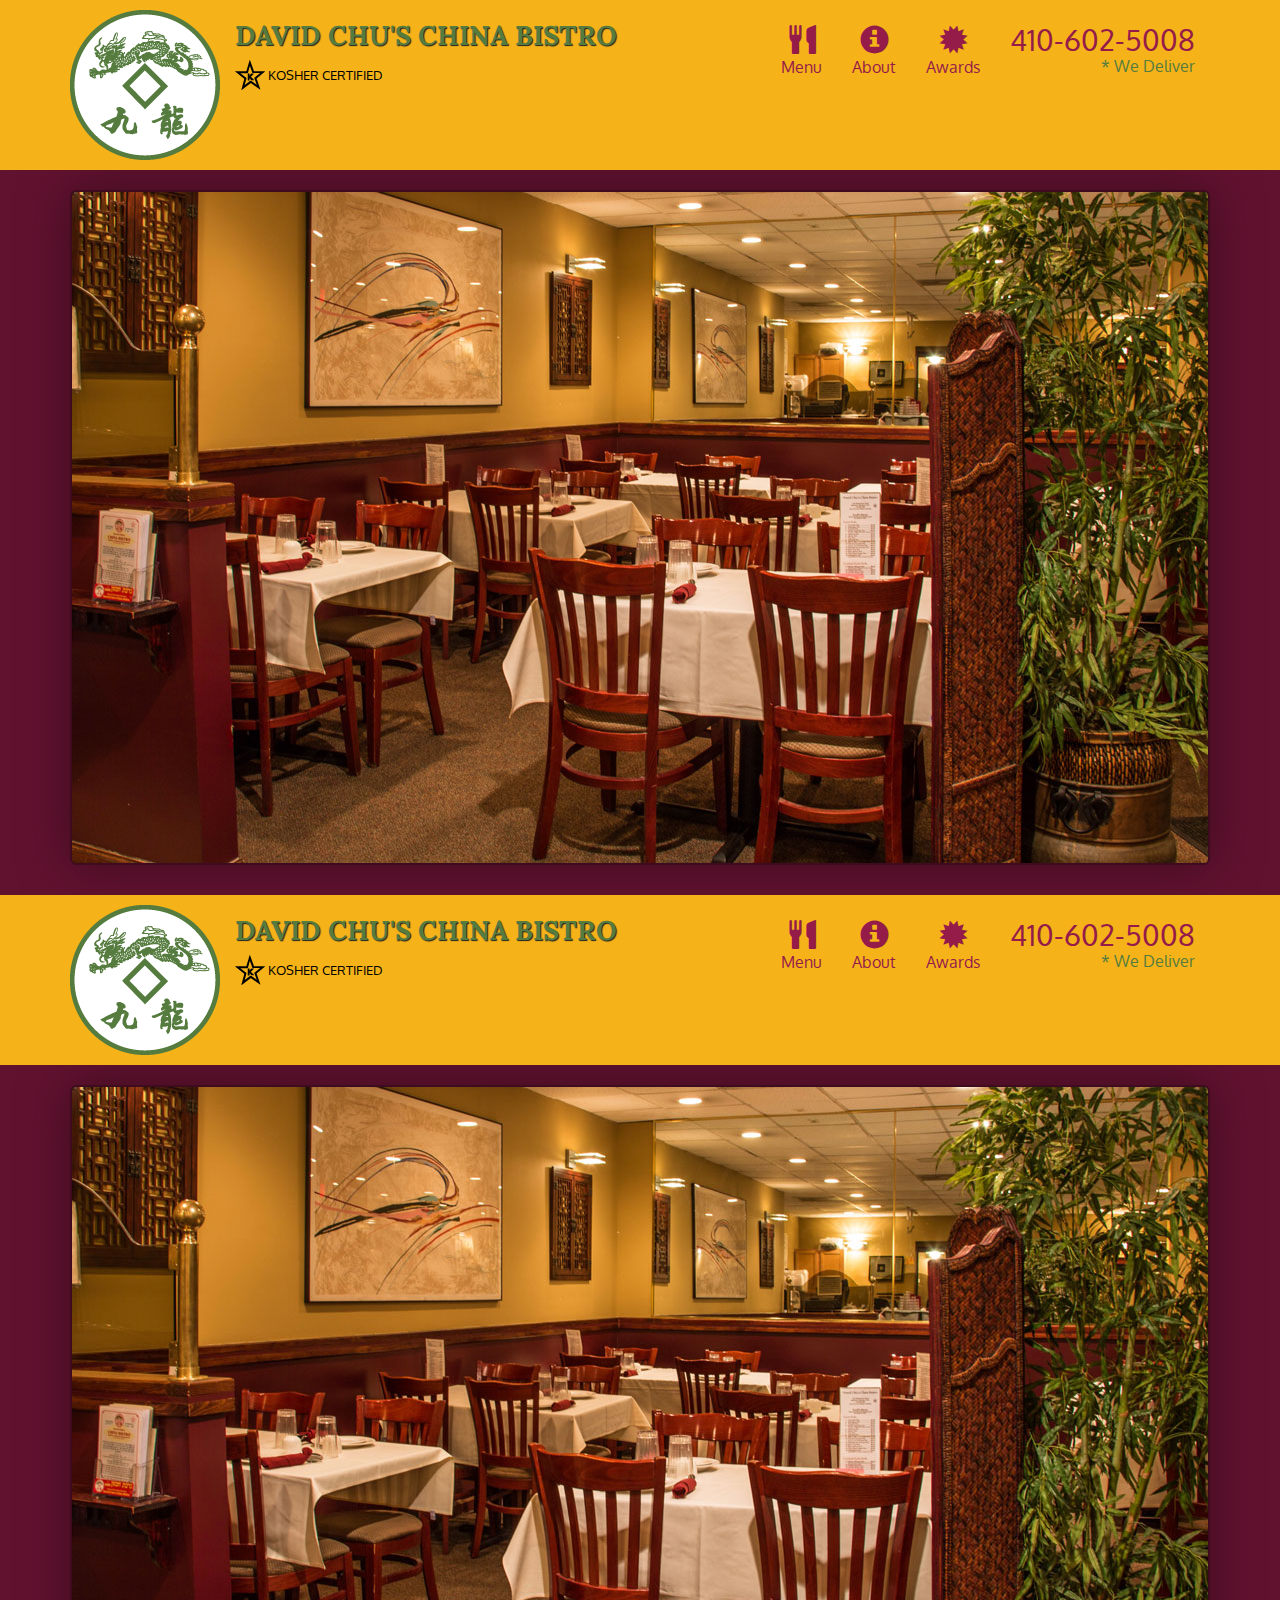
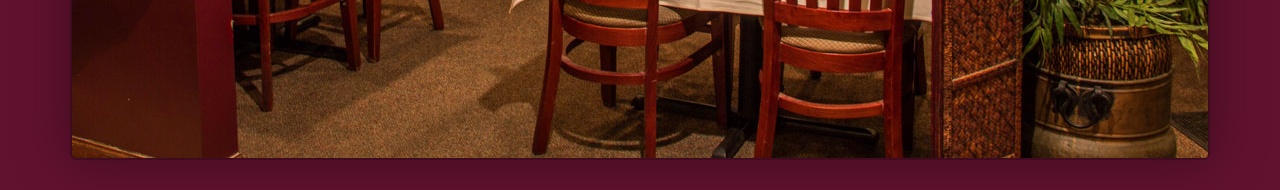
==== site2/index.html @ 95d1d225 "change" ====
<!doctype html>
<html lang="en">
  <head>
    <meta charset="utf-8">
    <meta http-equiv="X-UA-Compatible" content="IE=edge">
    <meta name="viewport" content="width=device-width, initial-scale=1">
    <title>David Chu's China Bistro</title>
    <link rel="stylesheet" href="css/bootstrap.min.css">
    <link rel="stylesheet" href="css/styles.css">
    <link href='https://fonts.googleapis.com/css?family=Oxygen:400,300,700' rel='stylesheet' type='text/css'>
    <link href='https://fonts.googleapis.com/css?family=Lora' rel='stylesheet' type='text/css'>
  </head>
<body>
  <header>
    <nav id="header-nav" class="navbar navbar-default">
      <div class="container">
        <div class="navbar-header">
          <a href="index.html" class="pull-left visible-md visible-lg">
            <div id="logo-img"></div>
          </a>

          <div class="navbar-brand">
            <a href="index.html"><h1>David Chu's China Bistro</h1></a>
            <p>
              <img src="images/star-k-logo.png" alt="Kosher certification">
              <span>Kosher Certified</span>
            </p>
          </div>

          <button type="button" class="navbar-toggle collapsed" data-toggle="collapse" data-target="#collapsable-nav" aria-expanded="false">
            <span class="sr-only">Toggle navigation</span>
            <span class="icon-bar"></span>
            <span class="icon-bar"></span>
            <span class="icon-bar"></span>
          </button>
        </div>

        <div id="collapsable-nav" class="collapse navbar-collapse">
           <ul id="nav-list" class="nav navbar-nav navbar-right">
            <li>
              <a href="menu-categories.html">
                <span class="glyphicon glyphicon-cutlery"></span><br class="hidden-xs"> Menu</a>
            </li>
            <li>
              <a href="#">
                <span class="glyphicon glyphicon-info-sign"></span><br class="hidden-xs"> About</a>
            </li>
            <li>
              <a href="#">
                <span class="glyphicon glyphicon-certificate"></span><br class="hidden-xs"> Awards</a>
            </li>
            <li id="phone" class="hidden-xs">
              <a href="tel:410-602-5008">
                <span>410-602-5008</span></a><div>* We Deliver</div>
            </li>
          </ul><!-- #nav-list -->
        </div><!-- .collapse .navbar-collapse -->
      </div><!-- .container -->
    </nav><!-- #header-nav -->
  </header>

  <div id="call-btn" class="visible-xs">
    <a class="btn" href="tel:410-602-5008">
    <span class="glyphicon glyphicon-earphone"></span>
    410-602-5008
    </a>
  </div>
  <div id="xs-deliver" class="text-center visible-xs">* We Deliver</div>

  <div id="main-content" class="container">
    <div class="jumbotron">
      <img src="images/jumbotron_768.jpg" alt="Picture of restaurant" class="img-responsive visible-xs">
    </div>

  </div>


  <!-- jQuery (Bootstrap JS plugins depend on it) -->
  <script src="js/jquery-2.1.4.min.js"></script>
  <script src="js/bootstrap.min.js"></script>
  <script src="js/script.js"></script>
</body>
</html>
<!doctype html>
<html lang="en">
  <head>
    <meta charset="utf-8">
    <meta http-equiv="X-UA-Compatible" content="IE=edge">
    <meta name="viewport" content="width=device-width, initial-scale=1">
    <title>David Chu's China Bistro</title>
    <link rel="stylesheet" href="css/bootstrap.min.css">
    <link rel="stylesheet" href="css/styles.css">
    <link href='https://fonts.googleapis.com/css?family=Oxygen:400,300,700' rel='stylesheet' type='text/css'>
    <link href='https://fonts.googleapis.com/css?family=Lora' rel='stylesheet' type='text/css'>
  </head>
<body>
  <header>
    <nav id="header-nav" class="navbar navbar-default">
      <div class="container">
        <div class="navbar-header">
          <a href="index.html" class="pull-left visible-md visible-lg">
            <div id="logo-img"></div>
          </a>

          <div class="navbar-brand">
            <a href="index.html"><h1>David Chu's China Bistro</h1></a>
            <p>
              <img src="images/star-k-logo.png" alt="Kosher certification">
              <span>Kosher Certified</span>
            </p>
          </div>

          <button type="button" class="navbar-toggle collapsed" data-toggle="collapse" data-target="#collapsable-nav" aria-expanded="false">
            <span class="sr-only">Toggle navigation</span>
            <span class="icon-bar"></span>
            <span class="icon-bar"></span>
            <span class="icon-bar"></span>
          </button>
        </div>

        <div id="collapsable-nav" class="collapse navbar-collapse">
           <ul id="nav-list" class="nav navbar-nav navbar-right">
            <li>
              <a href="menu-categories.html">
                <span class="glyphicon glyphicon-cutlery"></span><br class="hidden-xs"> Menu</a>
            </li>
            <li>
              <a href="#">
                <span class="glyphicon glyphicon-info-sign"></span><br class="hidden-xs"> About</a>
            </li>
            <li>
              <a href="#">
                <span class="glyphicon glyphicon-certificate"></span><br class="hidden-xs"> Awards</a>
            </li>
            <li id="phone" class="hidden-xs">
              <a href="tel:410-602-5008">
                <span>410-602-5008</span></a><div>* We Deliver</div>
            </li>
          </ul><!-- #nav-list -->
        </div><!-- .collapse .navbar-collapse -->
      </div><!-- .container -->
    </nav><!-- #header-nav -->
  </header>

  <div id="call-btn" class="visible-xs">
    <a class="btn" href="tel:410-602-5008">
    <span class="glyphicon glyphicon-earphone"></span>
    410-602-5008
    </a>
  </div>
  <div id="xs-deliver" class="text-center visible-xs">* We Deliver</div>

  <div id="main-content" class="container">
    <div class="jumbotron">
      <img src="images/jumbotron_768.jpg" alt="Picture of restaurant" class="img-responsive visible-xs">
    </div>

  </div>


  <!-- jQuery (Bootstrap JS plugins depend on it) -->
  <script src="js/jquery-2.1.4.min.js"></script>
  <script src="js/bootstrap.min.js"></script>
  <script src="js/script.js"></script>
</body>
</html>
---- site2/css/styles.css ----
body {
  font-size: 16px;
  color: #fff;
  background-color: #61122f;
  font-family: 'Oxygen', sans-serif;
}

/** HEADER **/
#header-nav {
  background-color: #f6b319;
  border-radius: 0;
  border: 0;
}

#logo-img {
  background: url('../images/restaurant-logo_large.png') no-repeat;
  width: 150px;
  height: 150px;
  margin: 10px 15px 10px 0;
}

.navbar-brand {
  padding-top: 25px;
}

.navbar-brand h1 { /* Restaurant name */
  font-family: 'Lora', serif;
  color: #557c3e;
  font-size: 1.5em;
  text-transform: uppercase;
  font-weight: bold;
  text-shadow: 1px 1px 1px #222;
  margin-top: 0;
  margin-bottom: 0;
  line-height: .75;
}

.navbar-brand a:hover, .navbar-brand a:focus {
  text-decoration: none;
}
.navbar-brand p { /* Kosher cert */
  color: #000;
  text-transform: uppercase;
  font-size: .7em;
  margin-top: 15px;
}
.navbar-brand p span { /* Star-K */
  vertical-align: middle;
}

#nav-list {
  margin-top: 10px;
}
#nav-list a {
  color: #951C49;
  text-align: center;
}
#nav-list a:hover {
  background: #E7E7E7;
}
#nav-list a span {
  font-size: 1.8em;
}

#phone {
  margin-top: 5px;
}
#phone a { /* Phone number */
  text-align: right;
  padding-bottom: 0;
}
#phone div { /* We Deliver */
  color: #557c3e;
  text-align: right;
  padding-right: 15px;
}

.navbar-header button.navbar-toggle, .navbar-header .icon-bar {
  border: 1px solid #61122f;
}
.navbar-header button.navbar-toggle {
  clear: both;
  margin-top: -30px;
}
/* END HEADER */

/* HOME PAGE */
.container .jumbotron {
  box-shadow: 0 0 50px #3F0C1F;
  border: 2px solid #3F0C1F;
}

/* END HOME PAGE */

/********** Large devices only **********/
@media (min-width: 1200px) {
  .container .jumbotron {
    background: url('../images/jumbotron_1200.jpg') no-repeat;
    height: 675px;
  }
}

/********** Medium devices only **********/
@media (min-width: 992px) and (max-width: 1199px) {
  /* Header */
  #logo-img {
    background: url('../images/restaurant-logo_medium.png') no-repeat;
    width: 100px;
    height: 100px;
    margin: 5px 5px 5px 0;
  }
  /* End Header */

  /* Home Page */
  .container .jumbotron {
    background: url('../images/jumbotron_992.jpg') no-repeat;
    height: 558px;
  }
  /* End Home Page */
}

/********** Small devices only **********/
@media (min-width: 768px) and (max-width: 991px) {
  /* Home Page */
  .container .jumbotron {
    background: url('../images/jumbotron_768.jpg') no-repeat;
    height: 432px;
  }
  /* End Home Page */

}

/********** Extra small devices only **********/
@media (max-width: 767px) {
  /* Header */
  .navbar-brand {
    padding-top: 10px;
    height: 80px;
  }
  .navbar-brand h1 { /* Restaurant name */
    padding-top: 10px;
    font-size: 5vw; /* 1vw = 1% of viewport width */
  }
  .navbar-brand p { /* Kosher cert */
    font-size: .6em;
    margin-top: 12px;
  }
  .navbar-brand p img { /* Star-K */
    height: 20px;
  }

  #collapsable-nav a { /* Collapsed nav menu text */
    font-size: 1.2em;
  }
  #collapsable-nav a span { /* Collapsed nav menu glyph */
    font-size: 1em;
    margin-right: 5px;
  }

  #call-btn > a {
    font-size: 1.5em;
    display: block;
    margin: 0 20px;
    padding: 10px;
    border: 2px solid #fff;
    background-color: #f6b319;
    color: #951c49;
  }
  #xs-deliver {
    margin-top: 5px;
    font-size: .7em;
    letter-spacing: .1em;
    text-transform: uppercase;
  }
  /* End Header */

  /* Home Page */
  .container .jumbotron {
    margin-top: 30px;
    padding: 0;
  }

}
---- site2/css/styles.css ----
body {
  font-size: 16px;
  color: #fff;
  background-color: #61122f;
  font-family: 'Oxygen', sans-serif;
}

/** HEADER **/
#header-nav {
  background-color: #f6b319;
  border-radius: 0;
  border: 0;
}

#logo-img {
  background: url('../images/restaurant-logo_large.png') no-repeat;
  width: 150px;
  height: 150px;
  margin: 10px 15px 10px 0;
}

.navbar-brand {
  padding-top: 25px;
}

.navbar-brand h1 { /* Restaurant name */
  font-family: 'Lora', serif;
  color: #557c3e;
  font-size: 1.5em;
  text-transform: uppercase;
  font-weight: bold;
  text-shadow: 1px 1px 1px #222;
  margin-top: 0;
  margin-bottom: 0;
  line-height: .75;
}

.navbar-brand a:hover, .navbar-brand a:focus {
  text-decoration: none;
}
.navbar-brand p { /* Kosher cert */
  color: #000;
  text-transform: uppercase;
  font-size: .7em;
  margin-top: 15px;
}
.navbar-brand p span { /* Star-K */
  vertical-align: middle;
}

#nav-list {
  margin-top: 10px;
}
#nav-list a {
  color: #951C49;
  text-align: center;
}
#nav-list a:hover {
  background: #E7E7E7;
}
#nav-list a span {
  font-size: 1.8em;
}

#phone {
  margin-top: 5px;
}
#phone a { /* Phone number */
  text-align: right;
  padding-bottom: 0;
}
#phone div { /* We Deliver */
  color: #557c3e;
  text-align: right;
  padding-right: 15px;
}

.navbar-header button.navbar-toggle, .navbar-header .icon-bar {
  border: 1px solid #61122f;
}
.navbar-header button.navbar-toggle {
  clear: both;
  margin-top: -30px;
}
/* END HEADER */

/* HOME PAGE */
.container .jumbotron {
  box-shadow: 0 0 50px #3F0C1F;
  border: 2px solid #3F0C1F;
}

/* END HOME PAGE */

/********** Large devices only **********/
@media (min-width: 1200px) {
  .container .jumbotron {
    background: url('../images/jumbotron_1200.jpg') no-repeat;
    height: 675px;
  }
}

/********** Medium devices only **********/
@media (min-width: 992px) and (max-width: 1199px) {
  /* Header */
  #logo-img {
    background: url('../images/restaurant-logo_medium.png') no-repeat;
    width: 100px;
    height: 100px;
    margin: 5px 5px 5px 0;
  }
  /* End Header */

  /* Home Page */
  .container .jumbotron {
    background: url('../images/jumbotron_992.jpg') no-repeat;
    height: 558px;
  }
  /* End Home Page */
}

/********** Small devices only **********/
@media (min-width: 768px) and (max-width: 991px) {
  /* Home Page */
  .container .jumbotron {
    background: url('../images/jumbotron_768.jpg') no-repeat;
    height: 432px;
  }
  /* End Home Page */

}

/********** Extra small devices only **********/
@media (max-width: 767px) {
  /* Header */
  .navbar-brand {
    padding-top: 10px;
    height: 80px;
  }
  .navbar-brand h1 { /* Restaurant name */
    padding-top: 10px;
    font-size: 5vw; /* 1vw = 1% of viewport width */
  }
  .navbar-brand p { /* Kosher cert */
    font-size: .6em;
    margin-top: 12px;
  }
  .navbar-brand p img { /* Star-K */
    height: 20px;
  }

  #collapsable-nav a { /* Collapsed nav menu text */
    font-size: 1.2em;
  }
  #collapsable-nav a span { /* Collapsed nav menu glyph */
    font-size: 1em;
    margin-right: 5px;
  }

  #call-btn > a {
    font-size: 1.5em;
    display: block;
    margin: 0 20px;
    padding: 10px;
    border: 2px solid #fff;
    background-color: #f6b319;
    color: #951c49;
  }
  #xs-deliver {
    margin-top: 5px;
    font-size: .7em;
    letter-spacing: .1em;
    text-transform: uppercase;
  }
  /* End Header */

  /* Home Page */
  .container .jumbotron {
    margin-top: 30px;
    padding: 0;
  }

}
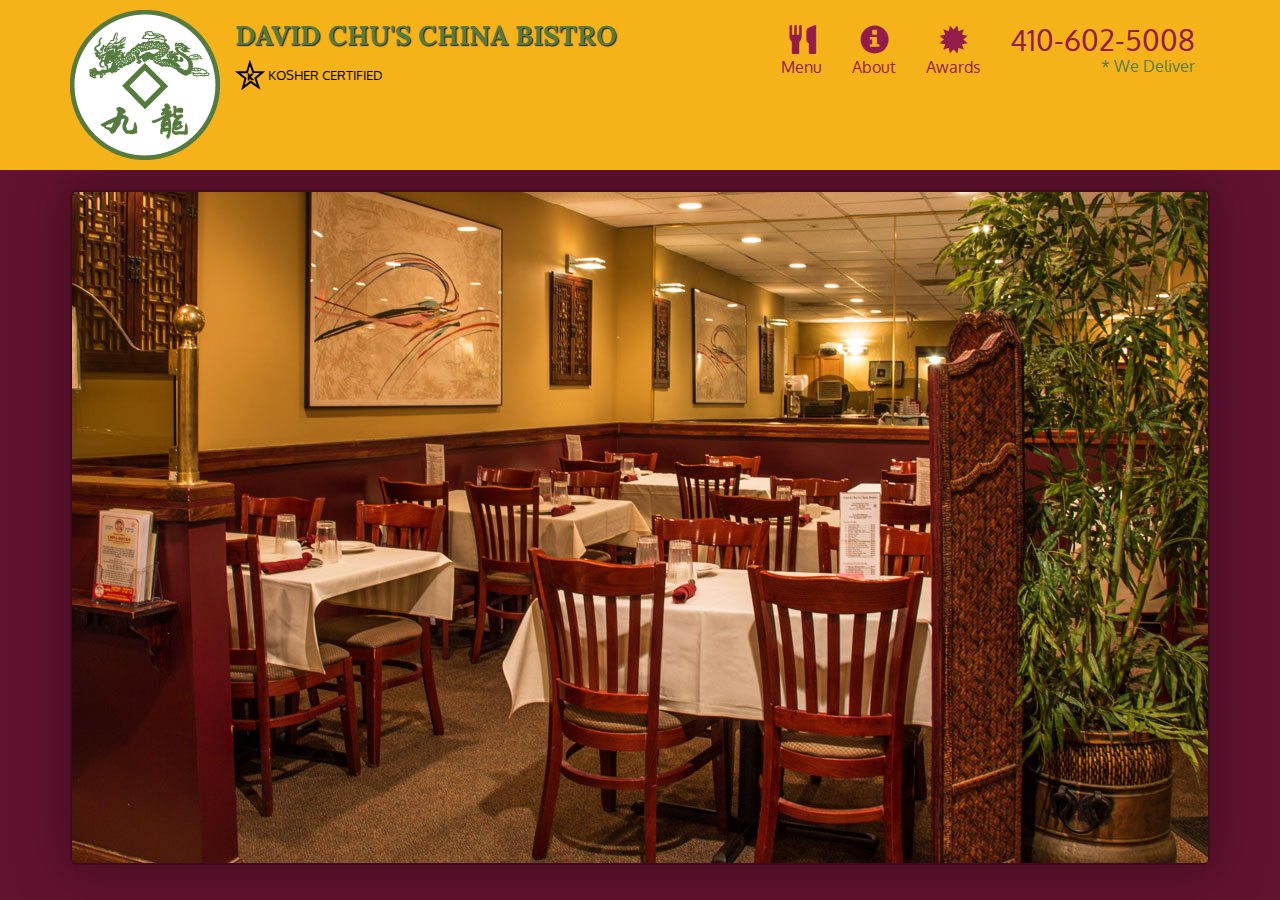
==== commit 3f0fff48: "changes" ====
--- a/site2/index.html
+++ b/site2/index.html
@@ -81,86 +81,3 @@
   <script src="js/script.js"></script>
 </body>
 </html>
-<!doctype html>
-<html lang="en">
-  <head>
-    <meta charset="utf-8">
-    <meta http-equiv="X-UA-Compatible" content="IE=edge">
-    <meta name="viewport" content="width=device-width, initial-scale=1">
-    <title>David Chu's China Bistro</title>
-    <link rel="stylesheet" href="css/bootstrap.min.css">
-    <link rel="stylesheet" href="css/styles.css">
-    <link href='https://fonts.googleapis.com/css?family=Oxygen:400,300,700' rel='stylesheet' type='text/css'>
-    <link href='https://fonts.googleapis.com/css?family=Lora' rel='stylesheet' type='text/css'>
-  </head>
-<body>
-  <header>
-    <nav id="header-nav" class="navbar navbar-default">
-      <div class="container">
-        <div class="navbar-header">
-          <a href="index.html" class="pull-left visible-md visible-lg">
-            <div id="logo-img"></div>
-          </a>
-
-          <div class="navbar-brand">
-            <a href="index.html"><h1>David Chu's China Bistro</h1></a>
-            <p>
-              <img src="images/star-k-logo.png" alt="Kosher certification">
-              <span>Kosher Certified</span>
-            </p>
-          </div>
-
-          <button type="button" class="navbar-toggle collapsed" data-toggle="collapse" data-target="#collapsable-nav" aria-expanded="false">
-            <span class="sr-only">Toggle navigation</span>
-            <span class="icon-bar"></span>
-            <span class="icon-bar"></span>
-            <span class="icon-bar"></span>
-          </button>
-        </div>
-
-        <div id="collapsable-nav" class="collapse navbar-collapse">
-           <ul id="nav-list" class="nav navbar-nav navbar-right">
-            <li>
-              <a href="menu-categories.html">
-                <span class="glyphicon glyphicon-cutlery"></span><br class="hidden-xs"> Menu</a>
-            </li>
-            <li>
-              <a href="#">
-                <span class="glyphicon glyphicon-info-sign"></span><br class="hidden-xs"> About</a>
-            </li>
-            <li>
-              <a href="#">
-                <span class="glyphicon glyphicon-certificate"></span><br class="hidden-xs"> Awards</a>
-            </li>
-            <li id="phone" class="hidden-xs">
-              <a href="tel:410-602-5008">
-                <span>410-602-5008</span></a><div>* We Deliver</div>
-            </li>
-          </ul><!-- #nav-list -->
-        </div><!-- .collapse .navbar-collapse -->
-      </div><!-- .container -->
-    </nav><!-- #header-nav -->
-  </header>
-
-  <div id="call-btn" class="visible-xs">
-    <a class="btn" href="tel:410-602-5008">
-    <span class="glyphicon glyphicon-earphone"></span>
-    410-602-5008
-    </a>
-  </div>
-  <div id="xs-deliver" class="text-center visible-xs">* We Deliver</div>
-
-  <div id="main-content" class="container">
-    <div class="jumbotron">
-      <img src="images/jumbotron_768.jpg" alt="Picture of restaurant" class="img-responsive visible-xs">
-    </div>
-
-  </div>
-
-
-  <!-- jQuery (Bootstrap JS plugins depend on it) -->
-  <script src="js/jquery-2.1.4.min.js"></script>
-  <script src="js/bootstrap.min.js"></script>
-  <script src="js/script.js"></script>
-</body>
-</html>
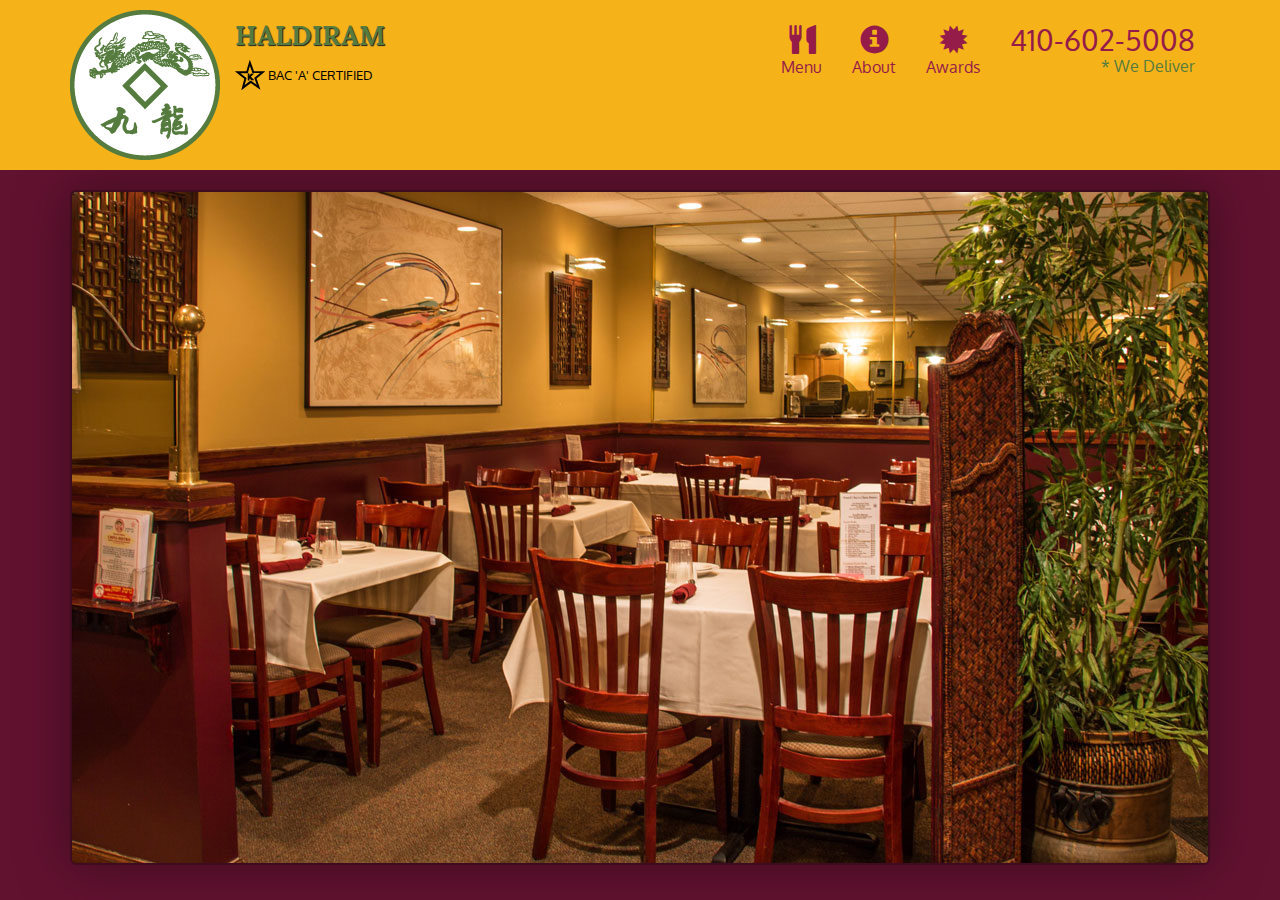
==== commit 7e5eab13: "changes" ====
--- a/site2/index.html
+++ b/site2/index.html
@@ -20,10 +20,10 @@
           </a>
 
           <div class="navbar-brand">
-            <a href="index.html"><h1>David Chu's China Bistro</h1></a>
+            <a href="index.html"><h1>HALDIRAM</h1></a>
             <p>
               <img src="images/star-k-logo.png" alt="Kosher certification">
-              <span>Kosher Certified</span>
+              <span>BAC 'A' Certified</span>
             </p>
           </div>
 
@@ -59,13 +59,6 @@
     </nav><!-- #header-nav -->
   </header>
 
-  <div id="call-btn" class="visible-xs">
-    <a class="btn" href="tel:410-602-5008">
-    <span class="glyphicon glyphicon-earphone"></span>
-    410-602-5008
-    </a>
-  </div>
-  <div id="xs-deliver" class="text-center visible-xs">* We Deliver</div>
 
   <div id="main-content" class="container">
     <div class="jumbotron">
--- a/site2/css/styles.css
+++ b/site2/css/styles.css
@@ -34,7 +34,6 @@
   margin-bottom: 0;
   line-height: .75;
 }
-
 .navbar-brand a:hover, .navbar-brand a:focus {
   text-decoration: none;
 }
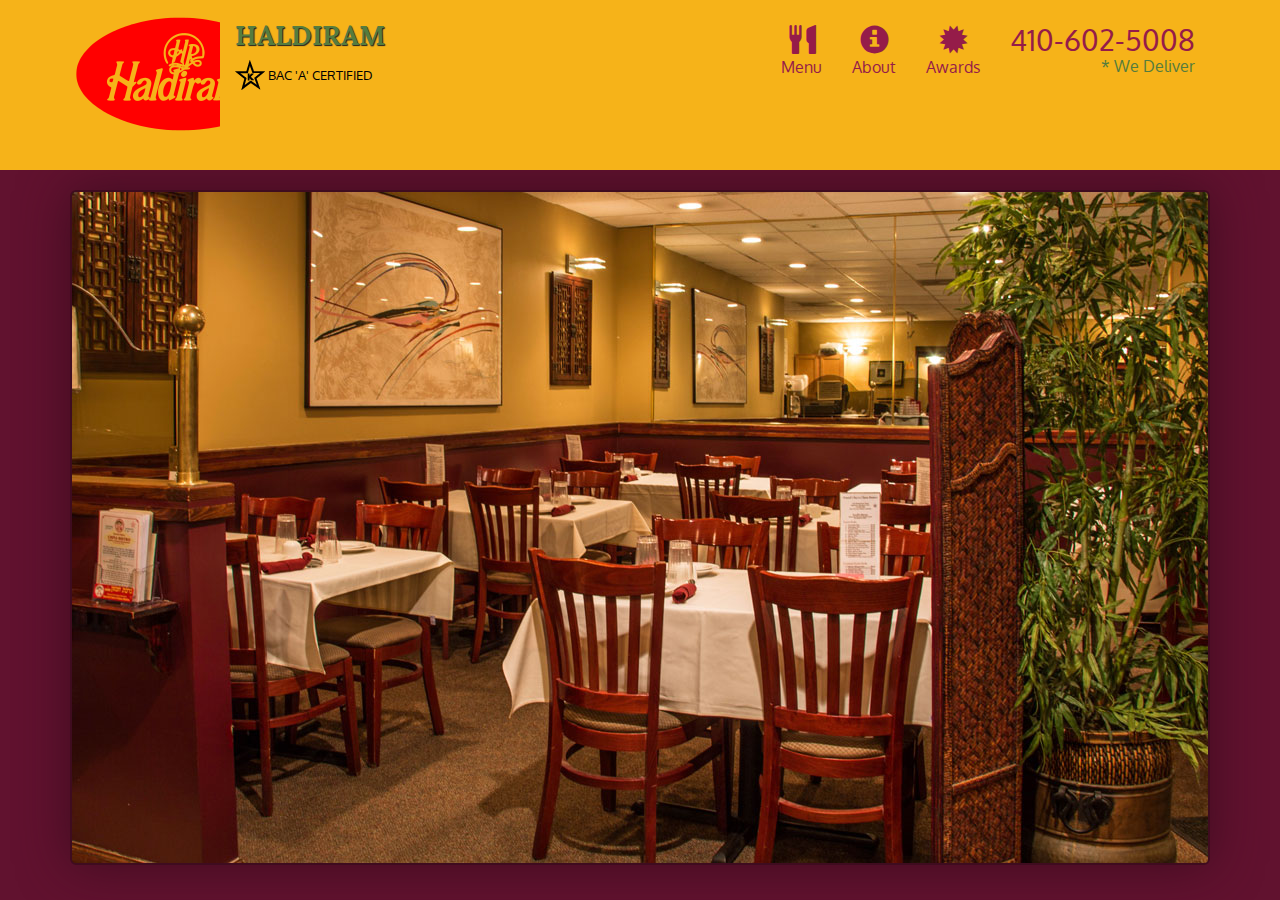
==== commit e9e489e8: "image change" ====
--- a/site2/index.html
+++ b/site2/index.html
@@ -62,7 +62,7 @@
 
   <div id="main-content" class="container">
     <div class="jumbotron">
-      <img src="images/jumbotron_768.jpg" alt="Picture of restaurant" class="img-responsive visible-xs">
+      <img src="images/haldiram_01.jpg" alt="Picture of restaurant" class="img-responsive visible-xs">
     </div>
 
   </div>
--- a/site2/css/styles.css
+++ b/site2/css/styles.css
@@ -13,7 +13,7 @@
 }
 
 #logo-img {
-  background: url('../images/restaurant-logo_large.png') no-repeat;
+  background: url('../images/logo.png') no-repeat;
   width: 150px;
   height: 150px;
   margin: 10px 15px 10px 0;
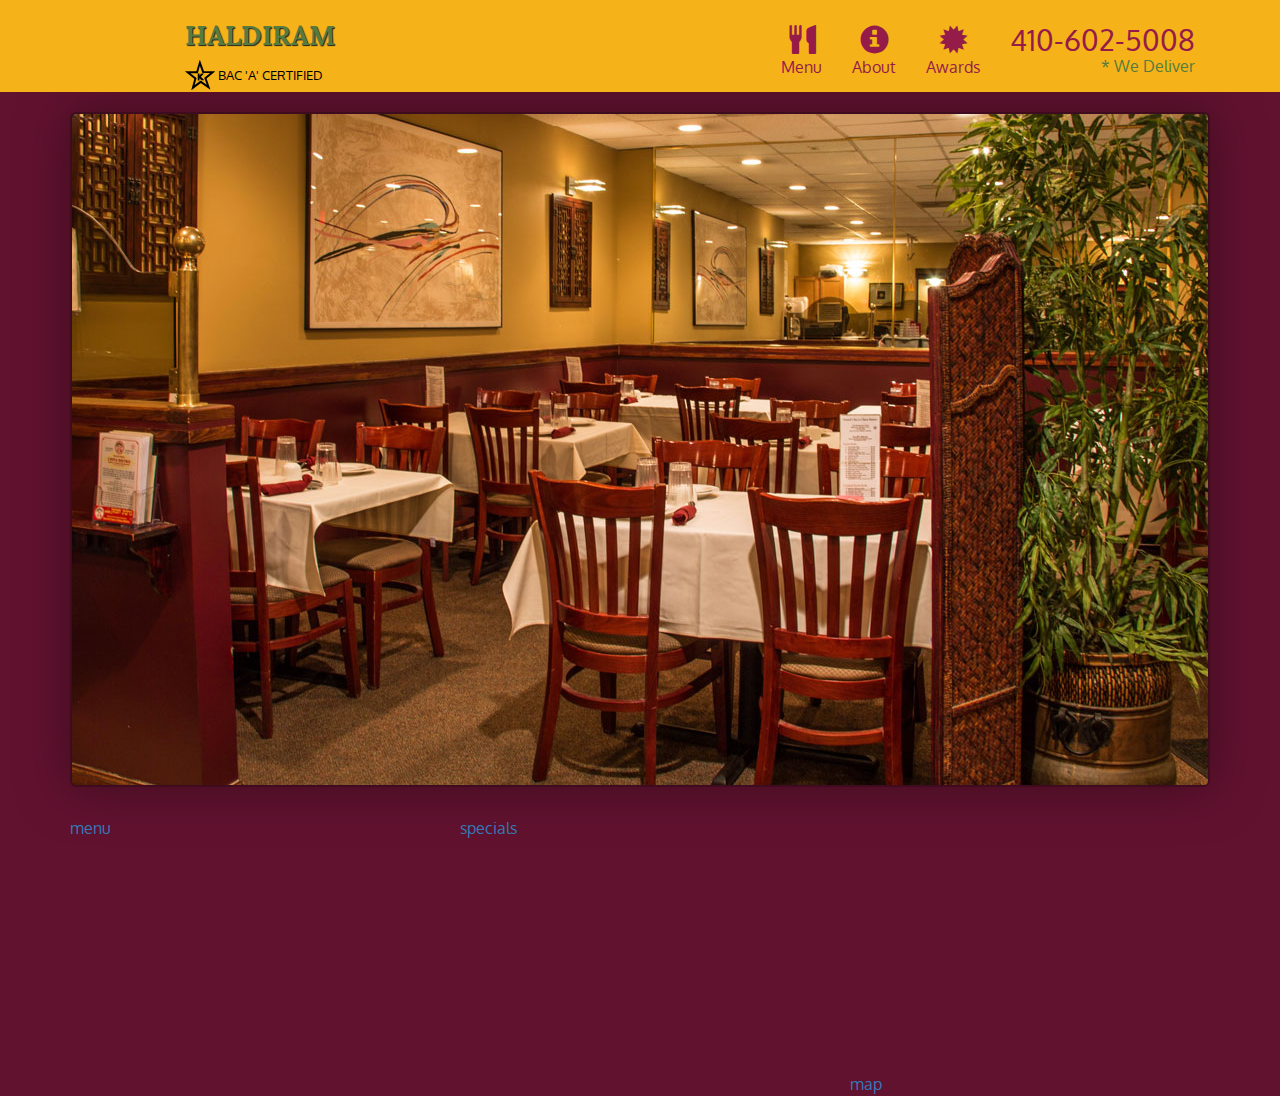
==== commit 058d4600: "chnages in file" ====
--- a/site2/index.html
+++ b/site2/index.html
@@ -65,6 +65,24 @@
       <img src="images/haldiram_01.jpg" alt="Picture of restaurant" class="img-responsive visible-xs">
     </div>
 
+    <div id="home-tiles" class="row">
+      <div class="col-md-4 col-sm-6 col-xs-12">
+        <a href="menu-categories.html"><div id="menu-tile"><span>menu</span></div></a>
+      </div>
+      <div class="col-md-4 col-sm-6 col-xs-12">
+        <a href="single-category.html"><div id="specials-tile"><span>specials</span></div></a>
+      </div>
+      <div class="col-md-4 col-sm-12 col-xs-12">
+        <a href="https://www.google.com/maps/place/David+Chu's+China+Bistro/@39.3635874,-76.7138622,17z/data=!4m6!1m3!3m2!1s0x89c81a14e7817803:0xab20a0e99daa17ea!2sDavid+Chu's+China+Bistro!3m1!1s0x89c81a14e7817803:0xab20a0e99daa17ea" target="_blank">
+          <div id="map-tile">
+            <iframe src="https://www.google.com/maps/embed?pb=!1m18!1m12!1m3!1d3084.675372390488!2d-76.71386218529199!3d39.3635874269356!2m3!1f0!2f0!3f0!3m2!1i1024!2i768!4f13.1!3m3!1m2!1s0x89c81a14e7817803%3A0xab20a0e99daa17ea!2sDavid+Chu&#39;s+China+Bistro!5e0!3m2!1sen!2sus!4v1452824864156" width="100%" height="250" frameborder="0" style="border:0" allowfullscreen></iframe>
+            <span>map</span>
+          </div>
+
+        </a>
+      </div>
+    </div>
+
   </div>
 
 
--- a/site2/css/styles.css
+++ b/site2/css/styles.css
@@ -14,8 +14,8 @@
 
 #logo-img {
   background: url('../images/logo.png') no-repeat;
-  width: 150px;
-  height: 150px;
+  width: 100px;
+  height: 80x;
   margin: 10px 15px 10px 0;
 }
 
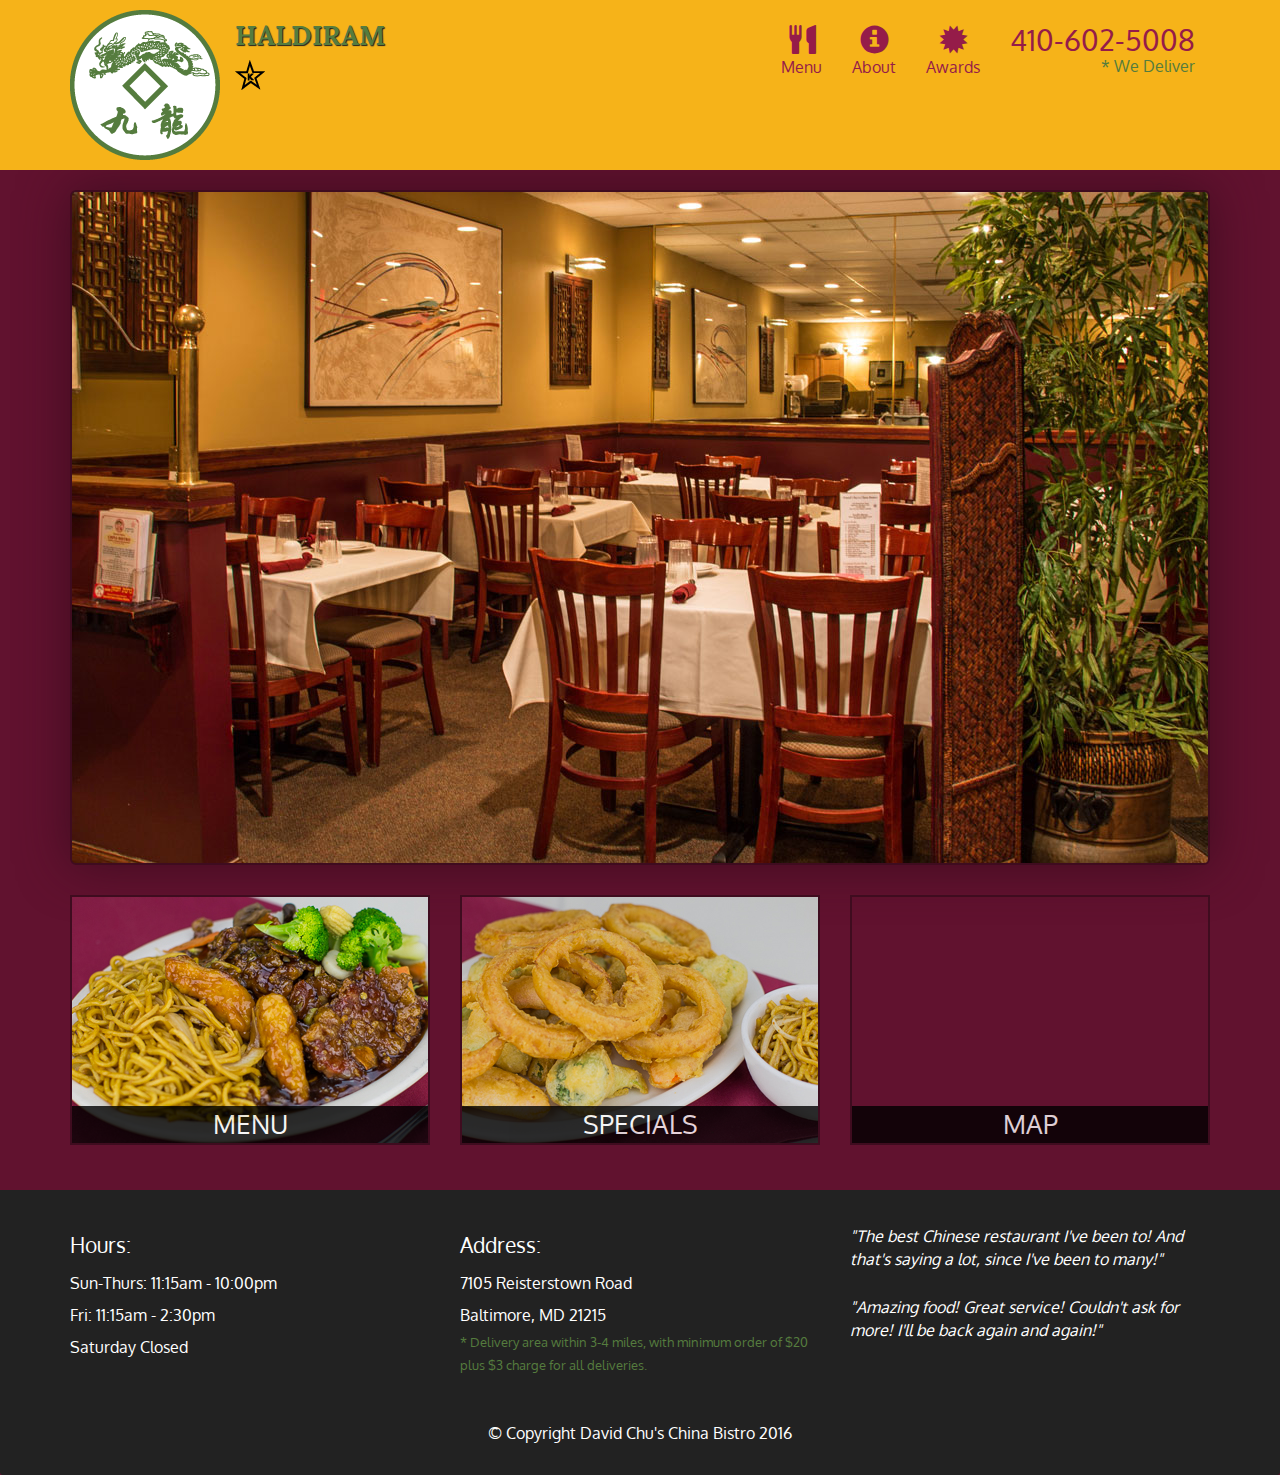
==== commit 04799b48: "chnage firm name" ====
--- a/site2/index.html
+++ b/site2/index.html
@@ -20,10 +20,9 @@
           </a>
 
           <div class="navbar-brand">
-            <a href="index.html"><h1>HALDIRAM</h1></a>
+            <a href="index.html"><h1>Haldiram</h1></a>
             <p>
               <img src="images/star-k-logo.png" alt="Kosher certification">
-              <span>BAC 'A' Certified</span>
             </p>
           </div>
 
@@ -34,9 +33,13 @@
             <span class="icon-bar"></span>
           </button>
         </div>
-
+        
         <div id="collapsable-nav" class="collapse navbar-collapse">
            <ul id="nav-list" class="nav navbar-nav navbar-right">
+            <li class="visible-xs active">
+              <a href="index.html">
+                <span class="glyphicon glyphicon-home"></span> Home</a>
+            </li>
             <li>
               <a href="menu-categories.html">
                 <span class="glyphicon glyphicon-cutlery"></span><br class="hidden-xs"> Menu</a>
@@ -59,10 +62,17 @@
     </nav><!-- #header-nav -->
   </header>
 
+  <div id="call-btn" class="visible-xs">
+    <a class="btn" href="tel:410-602-5008">
+    <span class="glyphicon glyphicon-earphone"></span>
+    410-602-5008
+    </a>
+  </div>
+  <div id="xs-deliver" class="text-center visible-xs">* We Deliver</div>
 
   <div id="main-content" class="container">
     <div class="jumbotron">
-      <img src="images/haldiram_01.jpg" alt="Picture of restaurant" class="img-responsive visible-xs">
+      <img src="images/jumbotron_768.jpg" alt="Picture of restaurant" class="img-responsive visible-xs">
     </div>
 
     <div id="home-tiles" class="row">
@@ -78,13 +88,36 @@
             <iframe src="https://www.google.com/maps/embed?pb=!1m18!1m12!1m3!1d3084.675372390488!2d-76.71386218529199!3d39.3635874269356!2m3!1f0!2f0!3f0!3m2!1i1024!2i768!4f13.1!3m3!1m2!1s0x89c81a14e7817803%3A0xab20a0e99daa17ea!2sDavid+Chu&#39;s+China+Bistro!5e0!3m2!1sen!2sus!4v1452824864156" width="100%" height="250" frameborder="0" style="border:0" allowfullscreen></iframe>
             <span>map</span>
           </div>
-
         </a>
       </div>
+    </div><!-- End of #home-tiles -->
+  </div><!-- End of #main-content -->
+
+  <footer class="panel-footer">
+    <div class="container">
+      <div class="row">
+        <section id="hours" class="col-sm-4">
+          <span>Hours:</span><br>
+          Sun-Thurs: 11:15am - 10:00pm<br>
+          Fri: 11:15am - 2:30pm<br>
+          Saturday Closed
+          <hr class="visible-xs">
+        </section>
+        <section id="address" class="col-sm-4">
+          <span>Address:</span><br>
+          7105 Reisterstown Road<br>
+          Baltimore, MD 21215
+          <p>* Delivery area within 3-4 miles, with minimum order of $20 plus $3 charge for all deliveries.</p>
+          <hr class="visible-xs">
+        </section>
+        <section id="testimonials" class="col-sm-4">
+          <p>"The best Chinese restaurant I've been to! And that's saying a lot, since I've been to many!"</p>
+          <p>"Amazing food! Great service! Couldn't ask for more! I'll be back again and again!"</p>
+        </section>
+      </div>
+      <div class="text-center">&copy; Copyright David Chu's China Bistro 2016</div>
     </div>
-
-  </div>
-
+  </footer>
 
   <!-- jQuery (Bootstrap JS plugins depend on it) -->
   <script src="js/jquery-2.1.4.min.js"></script>
--- a/site2/css/styles.css
+++ b/site2/css/styles.css
@@ -13,16 +13,15 @@
 }
 
 #logo-img {
-  background: url('../images/logo.png') no-repeat;
-  width: 100px;
-  height: 80x;
+  background: url('../images/restaurant-logo_large.png') no-repeat;
+  width: 150px;
+  height: 150px;
   margin: 10px 15px 10px 0;
 }
 
 .navbar-brand {
   padding-top: 25px;
 }
-
 .navbar-brand h1 { /* Restaurant name */
   font-family: 'Lora', serif;
   color: #557c3e;
@@ -83,13 +82,153 @@
 }
 /* END HEADER */
 
+/* FOOTER */
+.panel-footer {
+  margin-top: 30px;
+  padding-top: 35px;
+  padding-bottom: 30px;
+  background-color: #222;
+  border-top: 0;
+}
+.panel-footer div.row {
+  margin-bottom: 35px;
+}
+#hours, #address {
+  line-height: 2;
+}
+#hours > span, #address > span {
+  font-size: 1.3em;
+}
+#address p {
+  color: #557c3e;
+  font-size: .8em;
+  line-height: 1.8;
+}
+#testimonials {
+  font-style: italic;
+}
+#testimonials p:nth-child(2) {
+  margin-top: 25px;
+}
+/* END FOOTER */
+
+
+
 /* HOME PAGE */
 .container .jumbotron {
   box-shadow: 0 0 50px #3F0C1F;
   border: 2px solid #3F0C1F;
 }
 
+#menu-tile, #specials-tile, #map-tile {
+  height: 250px;
+  width: 100%;
+  margin-bottom: 15px;
+  position: relative;
+  border: 2px solid #3F0C1F;
+  overflow: hidden;
+}
+#menu-tile:hover, #specials-tile:hover, #map-tile:hover {
+  box-shadow: 0 1px 5px 1px #cccccc;
+}
+#menu-tile {
+  background: url('../images/menu-tile.jpg') no-repeat;
+  background-position: center;
+}
+#specials-tile {
+  background: url('../images/specials-tile.jpg') no-repeat;
+  background-position: center;
+}
+#menu-tile span, #specials-tile span, #map-tile span {
+  position: absolute;
+  bottom: 0;
+  right: 0;
+  width: 100%;
+  text-align: center;
+  font-size: 1.6em;
+  text-transform: uppercase;
+  background-color: #000;
+  color: #fff;
+  opacity: .8;
+}
 /* END HOME PAGE */
+
+/* MENU CATEGORIES PAGE */
+.category-tile { 
+  position: relative;
+  border: 2px solid #3F0C1F;
+  overflow: hidden;
+  width: 200px;
+  height: 200px;
+  margin: 0 auto 15px;
+}
+.category-tile span {
+  position: absolute;
+  bottom: 0;
+  right: 0;
+  width: 100%;
+  text-align: center;
+  font-size: 1.2em;
+  text-transform: uppercase;
+  background-color: #000;
+  color: #fff;
+  opacity: .8;
+}
+.category-tile:hover {
+  box-shadow: 0 1px 5px 1px #cccccc;
+}
+
+#menu-categories-title + div {
+  margin-bottom: 50px;
+}
+/* END MENU CATEGORIES PAGE */
+
+/* SINGLE CATEGORY PAGE */
+.menu-item-tile {
+  margin-bottom: 25px;
+}
+.menu-item-tile hr {
+  width: 80%;
+}
+.menu-item-tile .menu-item-price {
+  font-size: 1.1em;
+  text-align: right;
+  margin-top: -15px;
+  margin-right: -15px;
+}
+.menu-item-tile .menu-item-price span {
+  font-size: .6em;
+}
+.menu-item-photo {
+  position: relative;
+  border: 2px solid #3F0C1F; 
+  overflow: hidden;
+  padding: 0;
+  margin-right: -15px;
+  margin-left: auto;
+  margin-bottom: 20px;
+  max-width: 250px;
+}
+.menu-item-photo div {
+  position: absolute;
+  bottom: 0;
+  right: 0;
+  width: 80px;
+  background-color: #557c3e;
+  text-align: center;
+}
+.menu-item-description {
+  padding-right: 30px;
+}
+h3.menu-item-title {
+  margin: 0 0 10px;
+}
+.menu-item-details {
+  font-size: .9em;
+  font-style: italic;
+}
+/* END SINGLE CATEGORY PAGE */
+
 
 /********** Large devices only **********/
 @media (min-width: 1200px) {
@@ -126,7 +265,6 @@
     height: 432px;
   }
   /* End Home Page */
-
 }
 
 /********** Extra small devices only **********/
@@ -173,10 +311,65 @@
   }
   /* End Header */
 
+  /* Footer */
+  .panel-footer section {
+    margin-bottom: 30px;
+    text-align: center;
+  }
+  .panel-footer section:nth-child(3) {
+    margin-bottom: 0; /* margin already exists on the whole row */
+  }
+  .panel-footer section hr {
+    width: 50%;
+  }
+  /* End Footer */
+
   /* Home Page */
   .container .jumbotron {
     margin-top: 30px;
     padding: 0;
   }
-
-}
+  #menu-tile, #specials-tile {
+    width: 360px;
+    margin: 0 auto 15px;
+  }
+
+  .menu-item-photo {
+    margin-right: auto;
+  }
+  .menu-item-tile .menu-item-price {
+    text-align: center;
+  }
+  .menu-item-description {
+    text-align: center;;
+  }
+}
+
+
+/********** Super extra small devices Only :-) (e.g., iPhone 4) **********/
+@media (max-width: 479px) {
+  /* Header */
+  .navbar-brand h1 { /* Restaurant name */
+    padding-top: 5px;
+    font-size: 6vw;
+  }
+  /* End Header */
+  
+  /* Home page */
+  #menu-tile, #specials-tile {
+    width: 280px;
+    margin: 0 auto 15px;
+  }
+
+  .col-xxs-12 {
+    position: relative;
+    min-height: 1px;
+    padding-right: 15px;
+    padding-left: 15px;
+    float: left;
+    width: 100%;
+  }
+}
+
+
+
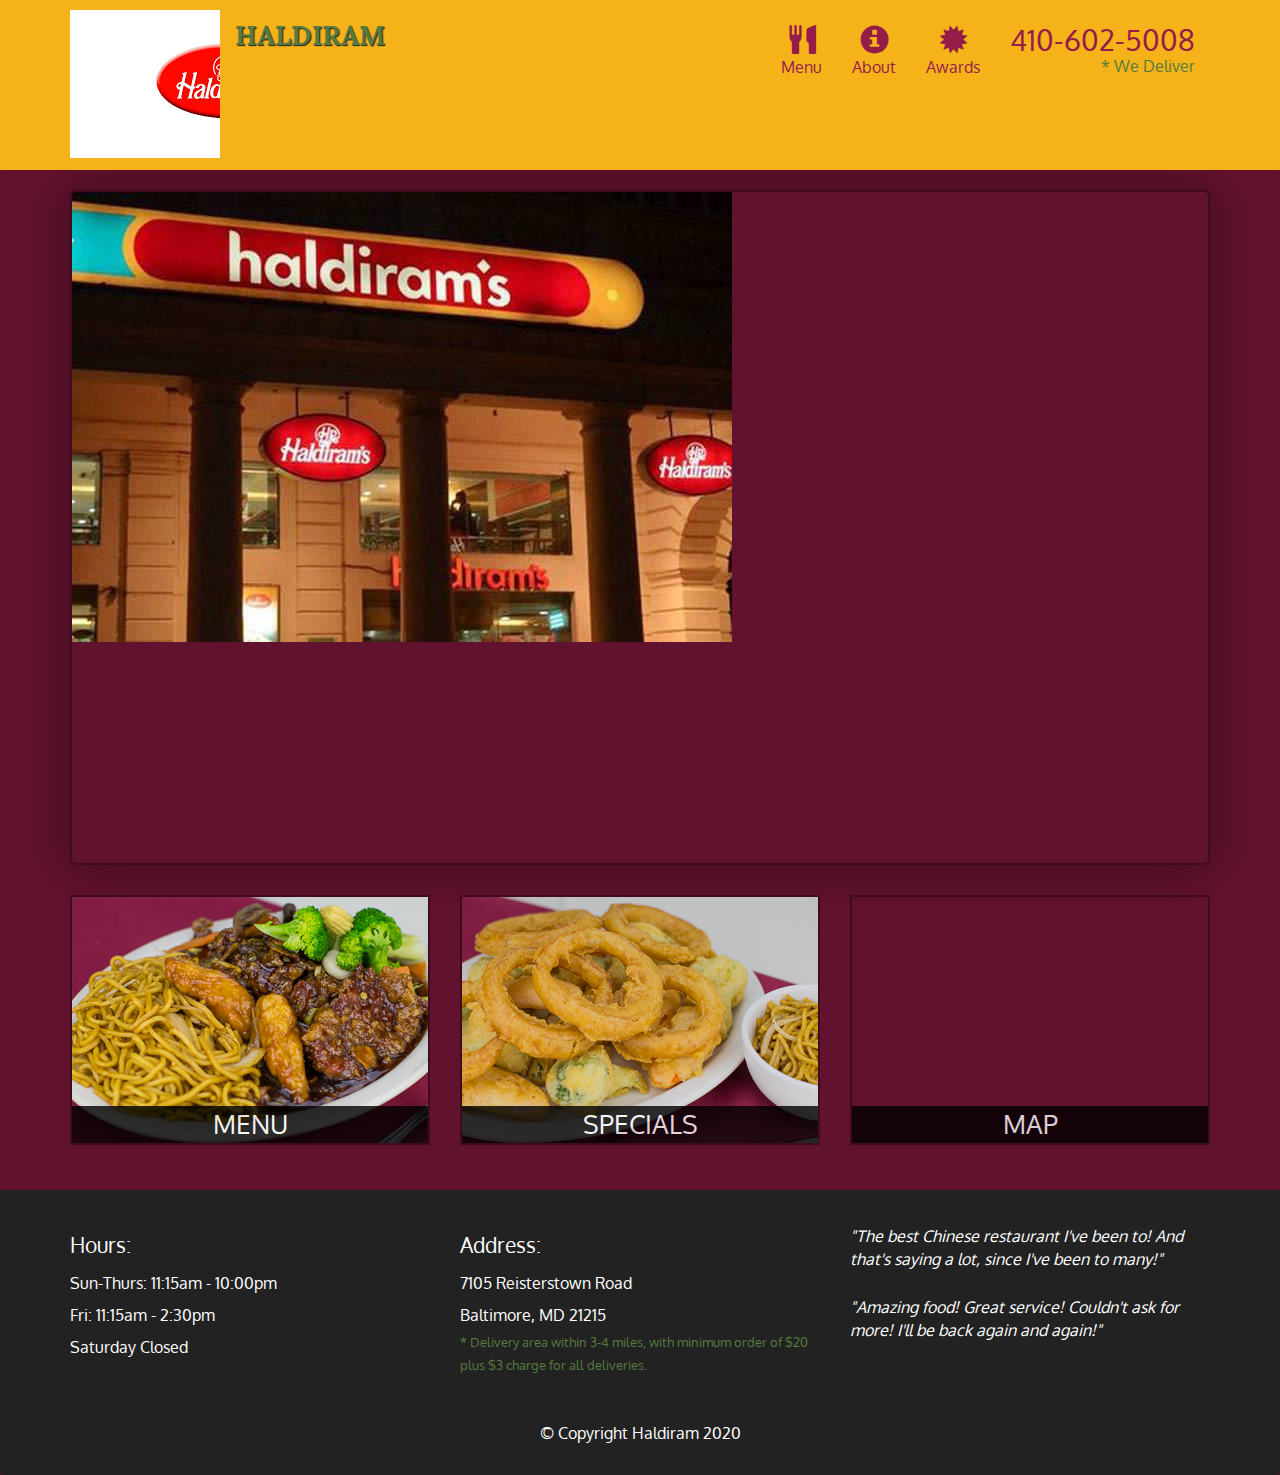
==== commit 0630cf32: "changes" ====
--- a/site2/index.html
+++ b/site2/index.html
@@ -4,7 +4,7 @@
     <meta charset="utf-8">
     <meta http-equiv="X-UA-Compatible" content="IE=edge">
     <meta name="viewport" content="width=device-width, initial-scale=1">
-    <title>David Chu's China Bistro</title>
+    <title>Haldiram</title>
     <link rel="stylesheet" href="css/bootstrap.min.css">
     <link rel="stylesheet" href="css/styles.css">
     <link href='https://fonts.googleapis.com/css?family=Oxygen:400,300,700' rel='stylesheet' type='text/css'>
@@ -21,9 +21,6 @@
 
           <div class="navbar-brand">
             <a href="index.html"><h1>Haldiram</h1></a>
-            <p>
-              <img src="images/star-k-logo.png" alt="Kosher certification">
-            </p>
           </div>
 
           <button type="button" class="navbar-toggle collapsed" data-toggle="collapse" data-target="#collapsable-nav" aria-expanded="false">
@@ -72,7 +69,7 @@
 
   <div id="main-content" class="container">
     <div class="jumbotron">
-      <img src="images/jumbotron_768.jpg" alt="Picture of restaurant" class="img-responsive visible-xs">
+      <img src="images/rest_image.jpg" alt="Picture of restaurant" class="img-responsive visible-xs">
     </div>
 
     <div id="home-tiles" class="row">
@@ -115,7 +112,7 @@
           <p>"Amazing food! Great service! Couldn't ask for more! I'll be back again and again!"</p>
         </section>
       </div>
-      <div class="text-center">&copy; Copyright David Chu's China Bistro 2016</div>
+      <div class="text-center">&copy; Copyright Haldiram 2020</div>
     </div>
   </footer>
 
--- a/site2/css/styles.css
+++ b/site2/css/styles.css
@@ -13,7 +13,7 @@
 }
 
 #logo-img {
-  background: url('../images/restaurant-logo_large.png') no-repeat;
+  background: url('../images/haldiram_logo.png') no-repeat;
   width: 150px;
   height: 150px;
   margin: 10px 15px 10px 0;
@@ -233,7 +233,7 @@
 /********** Large devices only **********/
 @media (min-width: 1200px) {
   .container .jumbotron {
-    background: url('../images/jumbotron_1200.jpg') no-repeat;
+    background: url('../images/rest_image.jpg') no-repeat;
     height: 675px;
   }
 }
@@ -242,7 +242,7 @@
 @media (min-width: 992px) and (max-width: 1199px) {
   /* Header */
   #logo-img {
-    background: url('../images/restaurant-logo_medium.png') no-repeat;
+    background: url('../images/haldiram_logo.png') no-repeat;
     width: 100px;
     height: 100px;
     margin: 5px 5px 5px 0;
@@ -251,7 +251,7 @@
 
   /* Home Page */
   .container .jumbotron {
-    background: url('../images/jumbotron_992.jpg') no-repeat;
+    background: url('../images/rest_image.jpg') no-repeat;
     height: 558px;
   }
   /* End Home Page */
@@ -261,7 +261,7 @@
 @media (min-width: 768px) and (max-width: 991px) {
   /* Home Page */
   .container .jumbotron {
-    background: url('../images/jumbotron_768.jpg') no-repeat;
+    background: url('../images/rest_image.jpg') no-repeat;
     height: 432px;
   }
   /* End Home Page */
